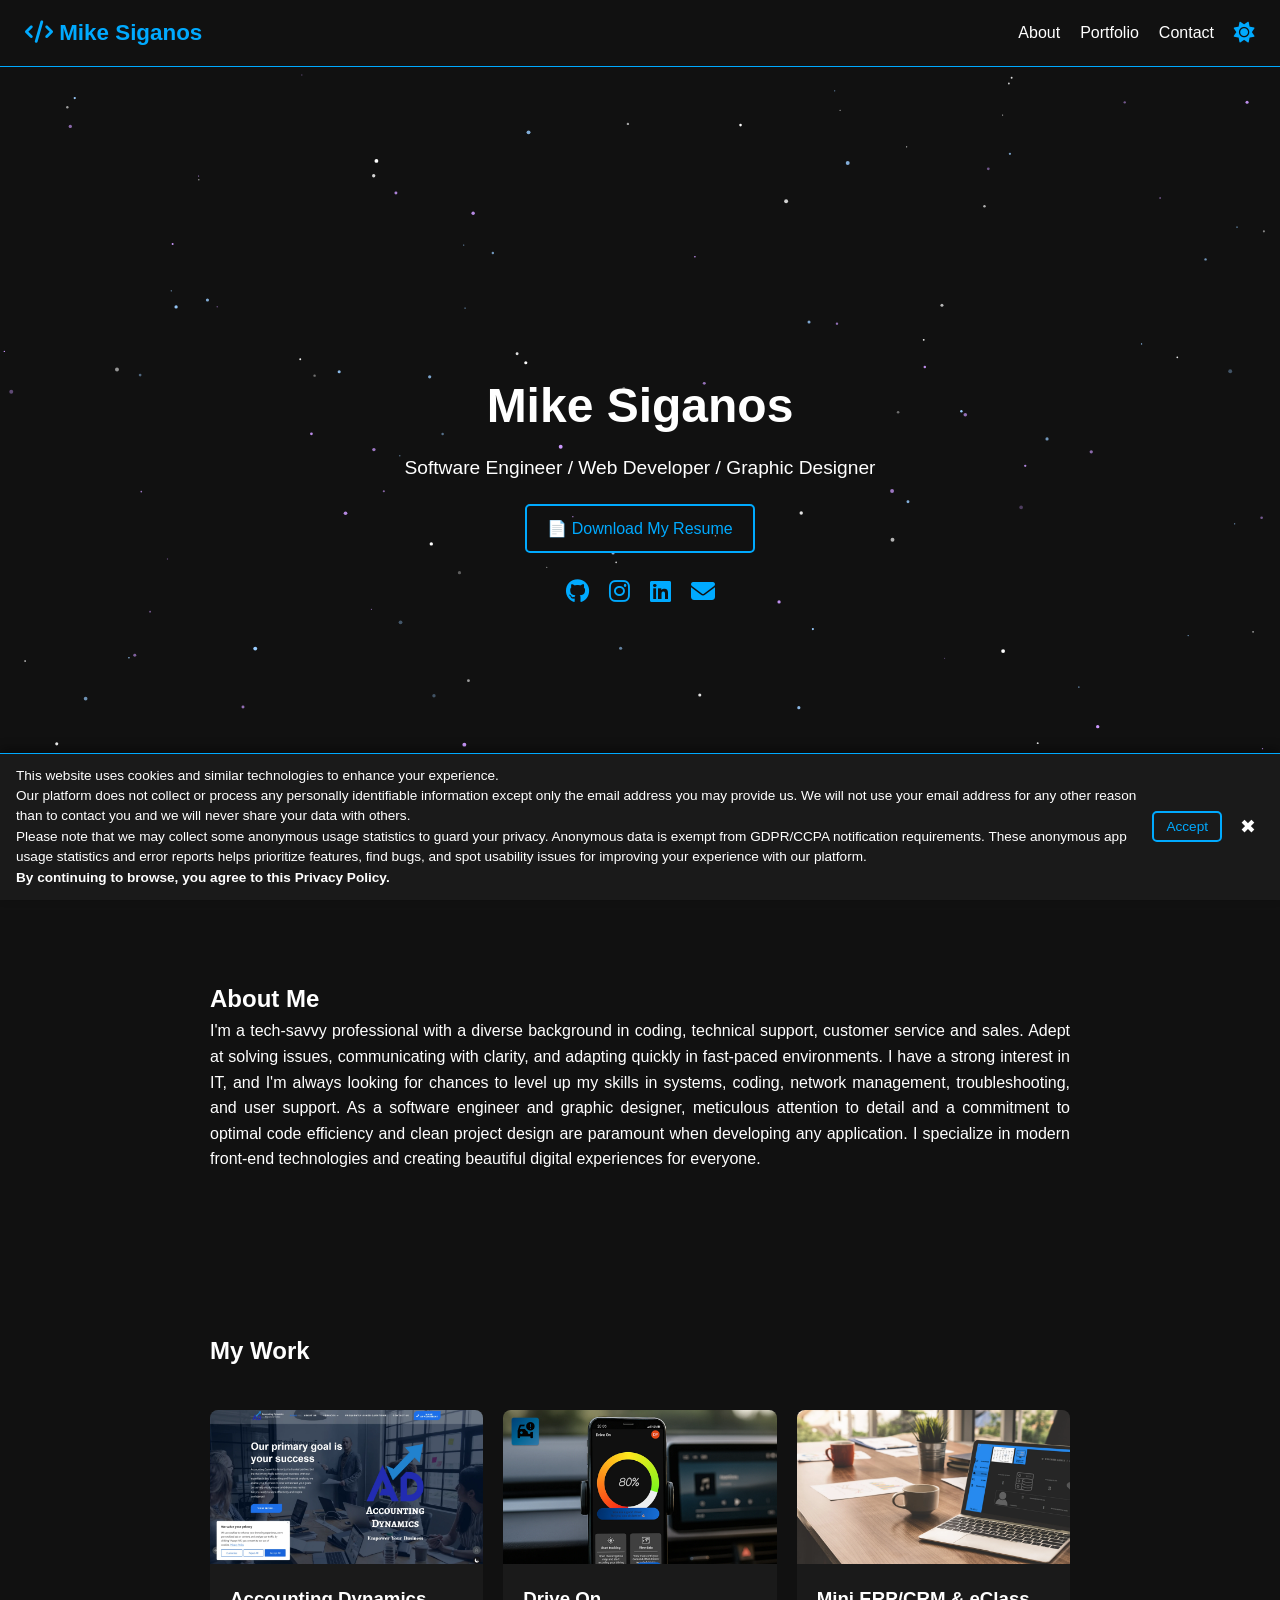
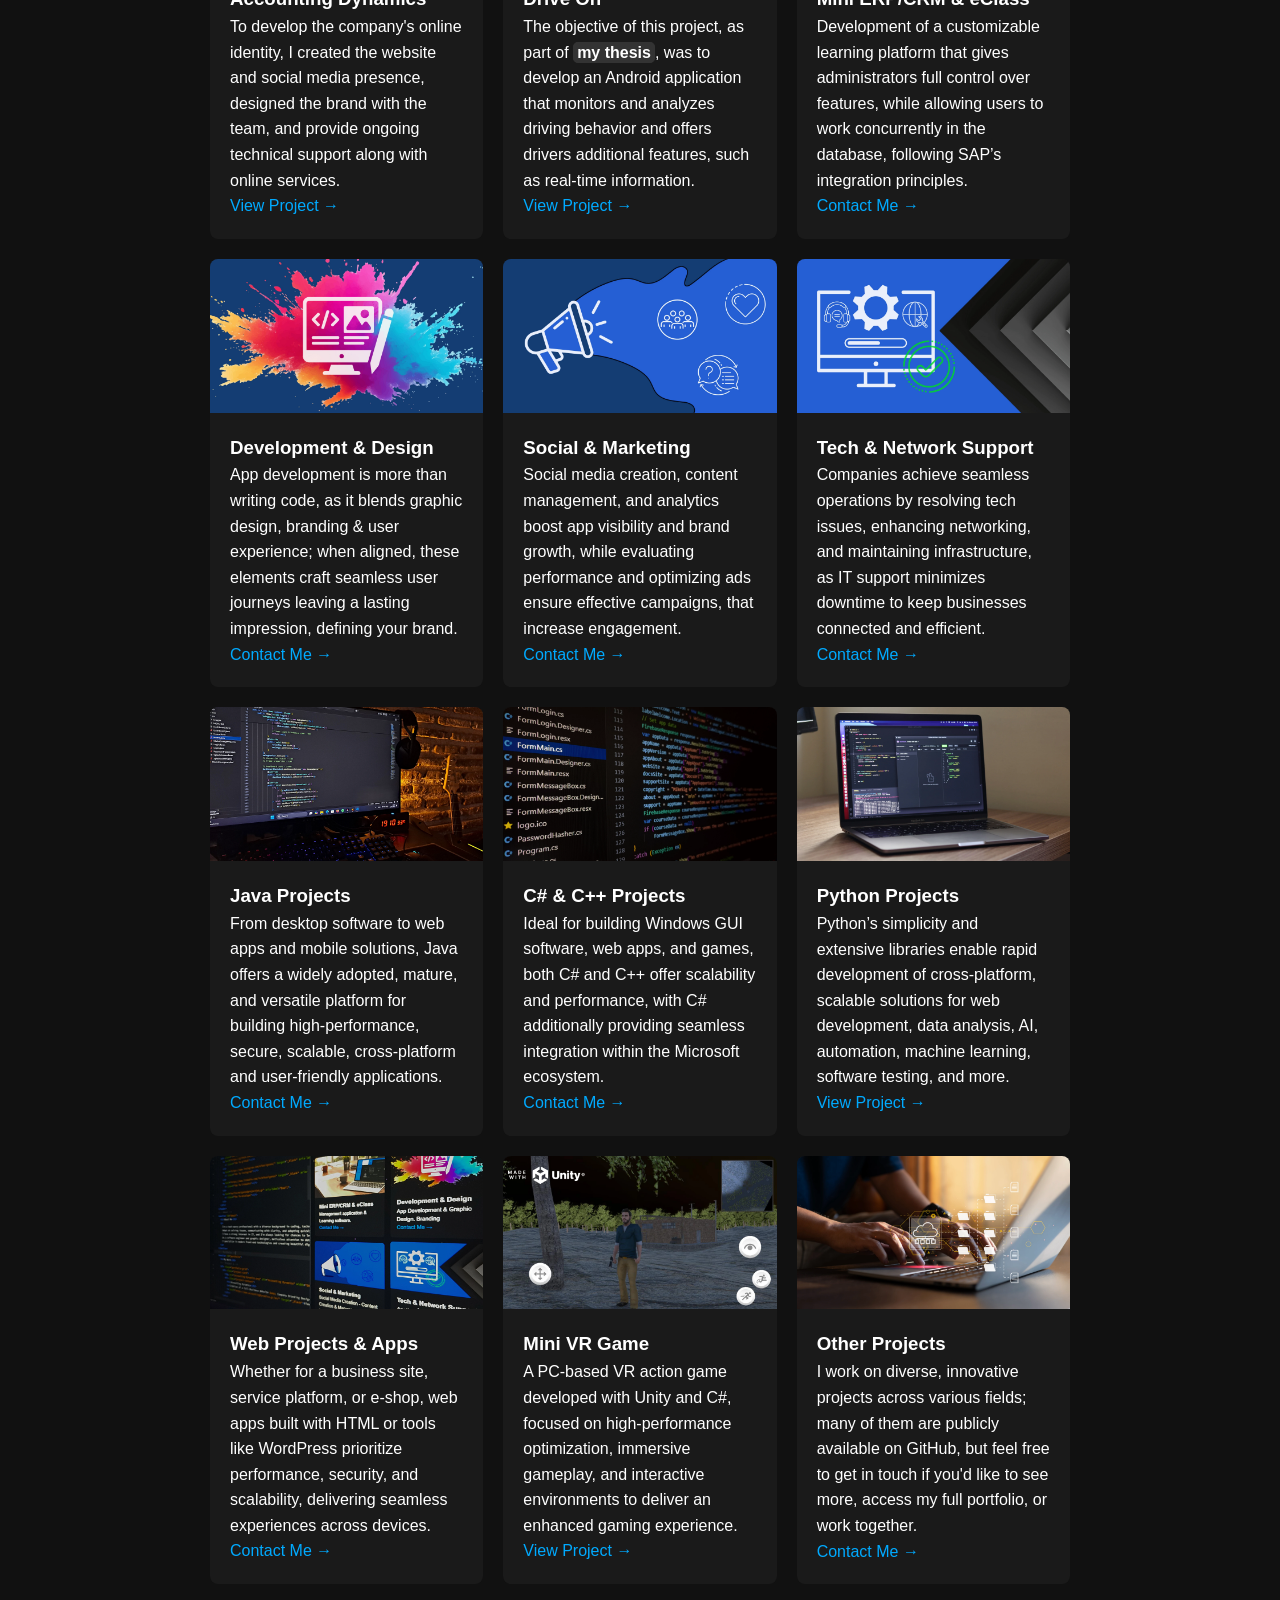
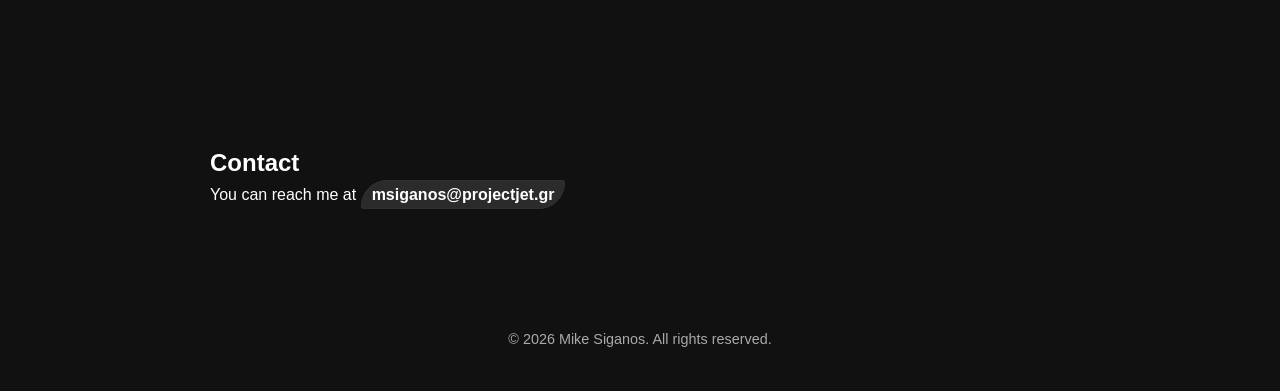
==== index.html @ 21d3616a "Web App update" ====
<!DOCTYPE html>
<html lang="en">
<head>
  <meta charset="utf-8" />
  <meta name="viewport" content="width=device-width, initial-scale=1.0"/>
  <meta name="description" content="Portfolio">
  <meta name="keywords" content="Portfolio, ProjectJet, Developer, Software Engineer, Web Developer, Graphic Designer">
  <meta name="author" content="Mike Siganos">
  <title>Mike Siganos | Portfolio | ProjectJet</title>
  <link rel="icon" type="image/png" href="favicon.png"/>
  <link rel="icon" type="image/x-icon" href="favicon.png">
  <link rel="apple-touch-icon" href="favicon.png">
  <link rel="shortcut icon" href="favicon.png">
  <!-- OpenGraph -->
  <meta property="og:title" content="Portfolio - Mike Siganos">
  <meta property="og:description" content="It's all about tech! Software Engineer, Web Developer, Graphic Designer. Learn more...">
  <meta property="og:image" content="projectjet.gr/favicon.png">
  <meta property="og:image:secure_url" content="https://www.projectjet.gr/favicon.png">
  <meta property="og:url" content="https://www.projectjet.gr">
  <meta property="og:type" content="website">
  <meta property="og:site_name" content="ProjectJet">
  <meta property="og:locale" content="en_US">
  <meta property="og:locale:alternative" content="el-GR">
  <!-- Styles -->
  <link rel="stylesheet" href="css/styles.css" />
  <link rel="stylesheet" href="https://cdnjs.cloudflare.com/ajax/libs/font-awesome/6.4.0/css/all.min.css"/>
</head>
<body class="dark">
  <canvas id="starfield"></canvas>
  <div id="content">
    <!-- Navbar -->
    <nav class="navbar">
      <div class="logo">
  		<a href="#home"><i class="fas fa-code"></i> Mike Siganos</a>
  	  </div>
      <button class="menu-toggle" id="menuToggle" title="Menu Toggle"><i class="fas fa-bars"></i></button>
      <div class="nav-links" id="navLinks">
        <a href="#about">About</a>
        <a href="#portfolio">Portfolio</a>
        <a href="#contact">Contact</a>
        <button class="theme-toggle" id="themeToggle" title="Theme Toggle">
          <i class="fas fa-sun"></i>
        </button>
      </div>
    </nav>
    <!-- Header -->
    <header id="home">
      <h1>Mike Siganos</h1>
      <p>Software Engineer / Web Developer / Graphic Designer</p>
      <a href="docs/MikeSiganos-MyCV.pdf" class="btn" download>📄 Download My Resume</a>
      <div class="social-bar">
        <a href="https://github.com/mikesiganos" target="_blank" aria-label="GitHub">
          <i class="fab fa-github"></i>
        </a>
        <a href="https://www.instagram.com/mikesiganos/" target="_blank" aria-label="Instagram">
          <i class="fab fa-instagram"></i>
        </a>
        <a href="https://www.linkedin.com/in/mikesiganos" target="_blank" aria-label="LinkedIn">
          <i class="fab fa-linkedin"></i>
        </a>
        <a href="mailto:msiganos@projectjet.gr" aria-label="Email">
          <i class="fas fa-envelope"></i>
        </a>
      </div>
    </header>
    <!-- About -->
    <section id="about">
      <h2>About Me</h2>
      <p>
        I'm a tech-savvy professional with a diverse background in coding, technical support, customer service and sales. 
        Adept at solving issues, communicating with clarity, and adapting quickly in fast-paced environments. 
        I have a strong interest in IT, and I'm always looking for chances to level up my skills in systems, coding, network management, troubleshooting, and user support.
        As a software engineer and graphic designer, meticulous attention to detail and a commitment to optimal code efficiency and clean project design are paramount when developing any application. 
        I specialize in modern front-end technologies and creating beautiful digital experiences for everyone.
      </p>
    </section>
    <!-- Portfolio -->
    <section id="portfolio">
      <h2>My Work</h2>
      <!-- Project 1 -->
      <div class="portfolio-grid">
        <div class="project-card">
          <img src="images/accounting-dynamics.webp" alt="Accounting Dynamics" width="600px" height="400px" />
          <div class="project-content">
            <h3>Accounting Dynamics</h3>
            <p>To develop the company's online identity, I created the website and social media presence, designed the brand with the team, and provide ongoing technical support along with online services.</p>
            <a href="https://www.accountingdynamics.gr/en/" target="_blank">View Project →</a>
          </div>
        </div>
        <!-- Project 2 -->
        <div class="project-card">
          <img src="images/drive-on.webp" alt="Drive On Application" width="600px" height="400px" />
          <div class="project-content">
            <h3>Drive On</h3>
            <p>The objective of this project, as part of <a href="docs/MikeSiganos-MyThesis.pdf" target="_blank" class="flat-href-btn">my thesis</a>, was to develop an Android application that monitors and analyzes driving behavior and offers drivers additional features, such as real-time information.</p>
            <a href="https://github.com/MikeSiganos/DriveOn" target="_blank">View Project →</a>
          </div>
        </div>
        <!-- Project 3 -->
        <div class="project-card">
          <img src="images/erp-crm-project.webp" alt="Mini ERP/CRM &amp; eClass Project" width="600px" height="400px" />
          <div class="project-content">
            <h3>Mini ERP/CRM &amp; eClass</h3>
            <p>Development of a customizable learning platform that gives administrators full control over features, while allowing users to work concurrently in the database, following SAP’s integration principles.</p>
            <a href="#contact" target="_blank">Contact Me →</a>
          </div>
        </div>
        <!-- Project 4 -->
        <div class="project-card">
          <img src="images/development-design.webp" alt="App Development & Graphic Design" width="600px" height="400px" />
          <div class="project-content">
            <h3>Development &amp; Design</h3>
            <p>App development is more than writing code, as it blends graphic design, branding &amp; user experience; when aligned, these elements craft seamless user journeys leaving a lasting impression, defining your brand.</p>
            <a href="#contact" target="_blank">Contact Me →</a>
          </div>
        </div>
        <!-- Project 5 -->
        <div class="project-card">
          <img src="images/social-marketing.webp" alt="Social Media & Marketing" width="600px" height="400px" />
          <div class="project-content">
            <h3>Social &amp; Marketing</h3>
            <p>Social media creation, content management, and analytics boost app visibility and brand growth, while evaluating performance and optimizing ads ensure effective campaigns, that increase engagement.</p>
            <a href="#contact" target="_blank">Contact Me →</a>
          </div>
        </div>
        <!-- Project 6 -->
        <div class="project-card">
          <img src="images/tech-support.webp" alt="Tech & Network Support" width="600px" height="400px" />
          <div class="project-content">
            <h3>Tech &amp; Network Support</h3>
            <p>Companies achieve seamless operations by resolving tech issues, enhancing networking, and maintaining infrastructure, as IT support minimizes downtime to keep businesses connected and efficient.</p>
            <a href="#contact" target="_blank">Contact Me →</a>
          </div>
        </div>
        <!-- Project 7 -->
        <div class="project-card">
          <img src="images/java-projects.webp" alt="Java Projects" width="600px" height="400px" />
          <div class="project-content">
            <h3>Java Projects</h3>
            <p>From desktop software to web apps and mobile solutions, Java offers a widely adopted, mature, and versatile platform for building high-performance, secure, scalable, cross-platform and user-friendly applications.</p>
            <a href="#contact" target="_blank">Contact Me →</a>
          </div>
        </div>
        <!-- Project 8 -->
        <div class="project-card">
          <img src="images/cs-projects.webp" alt="C# & C++ Projects" width="600px" height="400px" />
          <div class="project-content">
            <h3>C# &amp; C++ Projects</h3>
            <p>Ideal for building Windows GUI software, web apps, and games, both C# and C++ offer scalability and performance, with C# additionally providing seamless integration within the Microsoft ecosystem.</p>
            <a href="#contact" target="_blank">Contact Me →</a>
          </div>
        </div>
        <!-- Project 9 -->
        <div class="project-card">
          <img src="images/python-projects.webp" alt="Python Projects" width="600px" height="400px" />
          <div class="project-content">
            <h3>Python Projects</h3>
            <p>Python’s simplicity and extensive libraries enable rapid development of cross-platform, scalable solutions for web development, data analysis, AI, automation, machine learning, software testing, and more.</p>
            <a href="https://github.com/MikeSiganos" target="_blank">View Project →</a>
          </div>
        </div>
        <!-- Project 10 -->
        <div class="project-card">
          <img src="images/web-projects.webp" alt="Web Projects & Apps" width="600px" height="400px" />
          <div class="project-content">
            <h3>Web Projects &amp; Apps</h3>
            <p>Whether for a business site, service platform, or e-shop, web apps built with HTML or tools like WordPress prioritize performance, security, and scalability, delivering seamless experiences across devices.</p>
            <a href="#contact" target="_blank">Contact Me →</a>
          </div>
        </div>
        <!-- Project 11 -->
        <div class="project-card">
          <img src="images/unity-project.webp" alt="Mini VR Game" width="600px" height="400px" />
          <div class="project-content">
            <h3>Mini VR Game</h3>
            <p>A PC-based VR action game developed with Unity and C#, focused on high-performance optimization, immersive gameplay, and interactive environments to deliver an enhanced gaming experience.</p>
            <a href="https://github.com/MikeSiganos/unipiexUnity" target="_blank">View Project →</a>
          </div>
        </div>
        <!-- Project 12 -->
        <div class="project-card">
          <img src="images/other-projects.webp" alt="Other Projects" width="600px" height="400px" />
          <div class="project-content">
            <h3>Other Projects</h3>
            <p>I work on diverse, innovative projects across various fields; many of them are publicly available on GitHub, but feel free to get in touch if you'd like to see more, access my full portfolio, or work together.</p>
            <a href="#contact" target="_blank">Contact Me →</a>
          </div>
        </div>
      </div>
    </section>
    <!-- Contact -->
    <section id="contact">
      <h2>Contact</h2>
      <p>You can reach me at <a href="mailto:msiganos@projectjet.gr" class="flat-href-btn flat-contact-btn">msiganos@projectjet.gr</a></p>
    </section>
    <!-- Footer -->
    <footer>
      &copy; <span id="currentYear">2024</span> Mike Siganos. All rights reserved.
    </footer>
    <!-- Scroll to Top Button -->
    <button id="scrollTopBtn" title="Back to top">
      <i class="fas fa-arrow-up"></i>
    </button>
    <!-- Privacy Notice -->
    <div id="privacyPopup" class="privacy-popup hidden">
      <div class="privacy-content">
        <p>
          This website uses cookies and similar technologies to enhance your experience.<br>
          Our platform does not collect or process any personally identifiable information except only the email address you may provide us. 
          We will not use your email address for any other reason than to contact you and we will never share your data with others.<br>
          Please note that we may collect some anonymous usage statistics to guard your privacy. 
          Anonymous data is exempt from GDPR/CCPA notification requirements. 
          These anonymous app usage statistics and error reports helps prioritize features, find bugs, and spot usability issues for improving your experience with our platform.<br>
          <strong>By continuing to browse, you agree to this Privacy Policy.</strong>
        </p>
      </div>
      <div class="privacy-actions">
        <button id="acceptPrivacy" class="btn">Accept</button>
        <button id="closePrivacy" class="close-btn" aria-label="Close Privacy Notice">✖</button>
      </div>
    </div>
  </div>
  <!-- Scripts -->
  <script src="js/scripts.js"></script>
</body>
</html>
---- css/styles.css ----
:root {
  --bg-color: #111;
  --text-color: #fff;
  --accent-color: #00aaff;
  --card-bg: #1a1a1a;
  --sec-color: #333;
  --sec-transp-color: rgba(51, 51, 51, 0.8);
  --font: 'Helvetica Neue', sans-serif;
}

body.light {
  --bg-color: #fff;
  --text-color: #111;
  --accent-color: #007aff;
  --card-bg: #f5f5f5;
  --sec-color: #eee;
  --sec-transp-color: rgba(238, 238, 238, 0.8);
}

html {
  scroll-behavior: smooth;
}

* {
  margin: 0;
  padding: 0;
  box-sizing: border-box;
  transition: background 0.4s ease, color 0.4s ease;
}

body {
  font-family: var(--font);
  background: var(--bg-color);
  color: var(--text-color);
  line-height: 1.6;
}

#starfield {
  position: fixed;
  top: 0;
  left: 0;
  width: 100%;
  height: 100%;
  z-index: -1;
}

#content {
  position: relative;
  z-index: 1;
}

.navbar {
  position: fixed;
  top: 0;
  left: 0;
  right: 0;
  background: var(--bg-color);
  display: flex;
  justify-content: space-between;
  align-items: center;
  padding: 15px 25px;
  z-index: 999;
  border-bottom: 1px solid var(--accent-color);
}

.navbar .logo {
  font-size: 1.4rem;
  color: var(--accent-color);
  font-weight: bold;
}

.nav-links {
  display: flex;
  gap: 20px;
  align-items: center;
}

.nav-links a {
  color: var(--text-color);
  text-decoration: none;
  font-weight: 500;
}

.nav-links a:hover {
  color: var(--accent-color);
}

.menu-toggle {
  display: none;
  font-size: 1.5rem;
  background: none;
  border: none;
  color: var(--accent-color);
  cursor: pointer;
}

.theme-toggle {
  background: none;
  border: none;
  color: var(--accent-color);
  font-size: 1.3rem;
  cursor: pointer;
  transition: transform 0.3s ease;
}

.theme-toggle:hover {
  transform: rotate(20deg);
}

@media (max-width: 768px) {
  .nav-links {
    position: absolute;
    top: 60px;
    right: 25px;
    background: var(--bg-color);
    flex-direction: column;
    padding: 10px 15px;
    border-radius: 8px;
    display: none;
  }

  .nav-links.show {
    display: flex;
    animation: fadeIn 0.3s ease-in-out;
  }

  .menu-toggle {
    display: block;
  }
}

header {
  display: flex;
  flex-direction: column;
  justify-content: center;
  align-items: center;
  min-height: 100vh;
  text-align: center;
  padding: 100px 20px 20px;
  animation: fadeIn 1.2s ease;
}

header h1 {
  font-size: 3rem;
  margin-bottom: 0.5rem;
}

header p {
  font-size: 1.2rem;
  color: var(--text-color);
}

.btn {
  margin-top: 20px;
  padding: 10px 20px;
  border: 2px solid var(--accent-color);
  color: var(--accent-color);
  text-decoration: none;
  border-radius: 5px;
  transition: all 0.3s ease;
  display: inline-block;
}

.btn:hover {
  background: var(--accent-color);
  color: #fff;
}

section {
  padding: 80px 20px;
  max-width: 900px;
  margin: auto;
  animation: fadeInUp 1s ease;
  scroll-margin-top: 80px;
}

.social-bar {
  margin-top: 20px;
  display: flex;
  gap: 20px;
  justify-content: center;
  font-size: 1.5rem;
}

.social-bar a {
  color: var(--accent-color);
  transition: color 0.3s ease, transform 0.3s ease;
}

.social-bar a:hover {
  color: var(--text-color);
  transform: scale(1.2);
}

#about {
  text-align: justify;
}

.portfolio-grid {
  display: grid;
  grid-template-columns: repeat(auto-fit, minmax(250px, 1fr));
  gap: 20px;
  margin-top: 40px;
}

.project-card {
  background: var(--card-bg);
  border-radius: 8px;
  overflow: hidden;
  transition: transform 0.3s ease, box-shadow 0.3s ease;
}

.project-card:hover {
  transform: translateY(-6px);
  box-shadow: 0 20px 25px rgba(0, 0, 0, 0.15);
}

.project-card img {
  width: 100%;
  display: block;
  height: auto;
}

.project-card .project-content {
  padding: 20px;
}

.flat-href-btn {
  background: var(--sec-color);
  border: 1px solid var(--sec-color);
  border-radius: 5px;
  color: var(--text-color);
  font-weight: bold;
  cursor: pointer;
  padding: 1px 3px;
  transition: color 0.3s ease;
}

.flat-href-btn:hover {
  color: var(--accent-color);
}

.flat-contact-btn {
  background: var(--sec-transp-color);
  border: 1px solid var(--sec-transp-color);
  border-radius: 50px 5px;
  padding: 5px 10px;
}

footer {
  text-align: center;
  padding: 40px 20px;
  color: #aaa;
  font-size: 0.9rem;
}

a {
  color: var(--accent-color);
  text-decoration: none;
}

a:hover {
  text-decoration: underline;
}

@keyframes fadeIn {
  from { opacity: 0; }
  to { opacity: 1; }
}

@keyframes fadeInUp {
  from { opacity: 0; transform: translateY(20px); }
  to { opacity: 1; transform: translateY(0); }
}

#scrollTopBtn {
  position: fixed;
  bottom: 30px;
  right: 30px;
  z-index: 1000;
  background-color: var(--accent-color);
  color: #fff;
  border: none;
  padding: 12px 15px;
  border-radius: 50%;
  cursor: pointer;
  font-size: 1.1rem;
  opacity: 0;
  visibility: hidden;
  pointer-events: none;
  transition: opacity 0.4s ease, transform 0.3s ease, visibility 0.4s;
  box-shadow: 0 4px 10px rgba(0, 0, 0, 0.3);
}

#scrollTopBtn.show {
  opacity: 1;
  visibility: visible;
  pointer-events: auto;
}

#scrollTopBtn:hover {
  transform: scale(1.1);
  background-color: var(--text-color);
  color: var(--accent-color);
}

.privacy-popup {
  position: fixed;
  bottom: 0;
  left: 0;
  width: 100%;
  background: var(--card-bg);
  color: var(--text-color);
  border-top: 1px solid var(--accent-color);
  padding: 12px 16px;
  z-index: 9999;
  transition: transform 0.4s ease, opacity 0.4s ease;
  box-shadow: 0 -4px 10px rgba(0,0,0,0.4);
  font-size: 0.85rem;
  display: flex;
  flex-wrap: wrap;
  gap: 10px;
  align-items: center;
  justify-content: space-between;
}

.privacy-content {
  flex: 1 1 250px;
  text-align: left;
  line-height: 1.5;
}

.privacy-actions {
  display: flex;
  gap: 10px;
  align-items: center;
}

.privacy-popup.hidden {
  transform: translateY(100%);
  opacity: 0;
  pointer-events: none;
}

.privacy-popup .btn {
  white-space: nowrap;
  padding: 6px 12px;
  font-size: 0.85rem;
  margin-top: 0;
  background: transparent;
  color: var(--accent-color);
  cursor: pointer;
  transition: all 0.3s ease;
}

.privacy-popup .btn:hover {
  background: var(--accent-color);
  color: #fff;
}

.close-btn {
  background: transparent;
  border: none;
  color: var(--text-color);
  font-size: 1.2rem;
  cursor: pointer;
  line-height: 1;
  padding: 4px 8px;
  transition: color 0.3s ease;
}

.close-btn:hover {
  color: var(--accent-color);
}

@media (max-width: 400px) {
  .privacy-popup {
    font-size: 0.75rem;
    padding: 10px 12px;
  }

  .privacy-popup .btn {
    font-size: 0.75rem;
  }
}
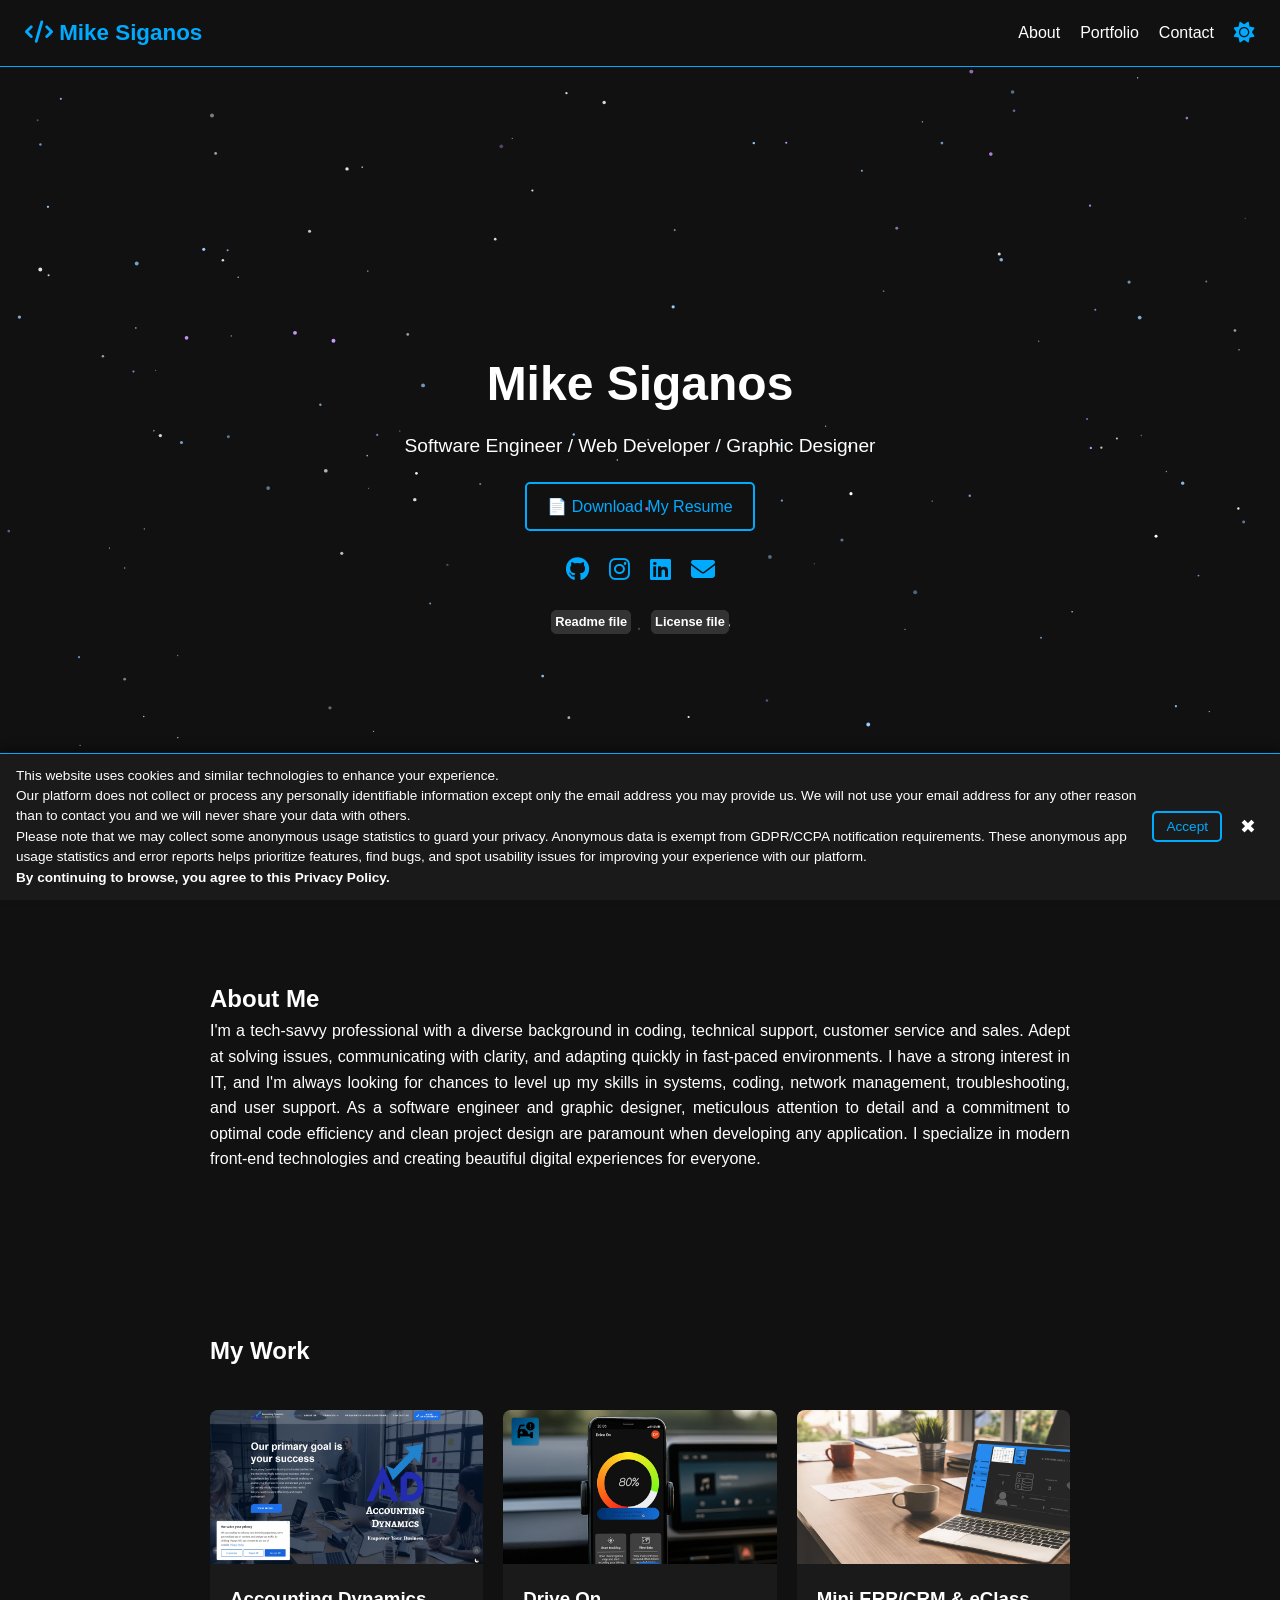
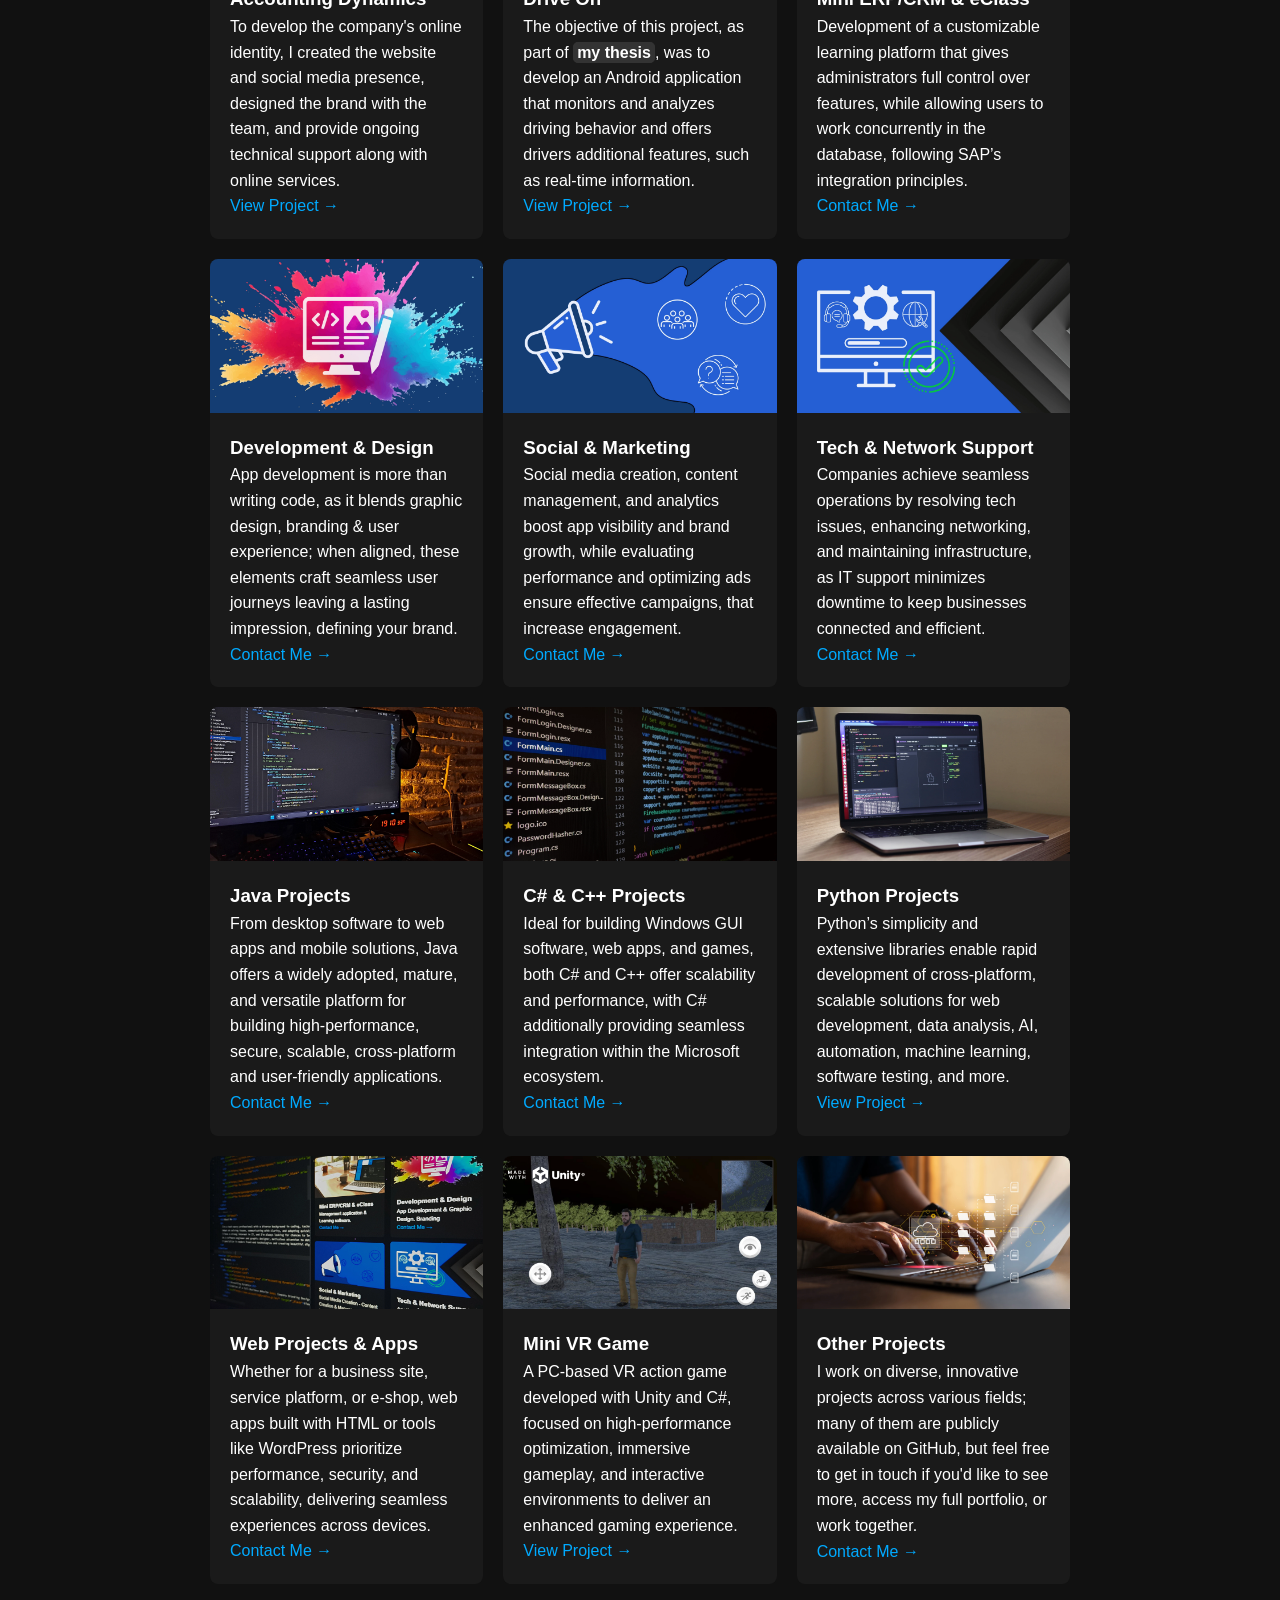
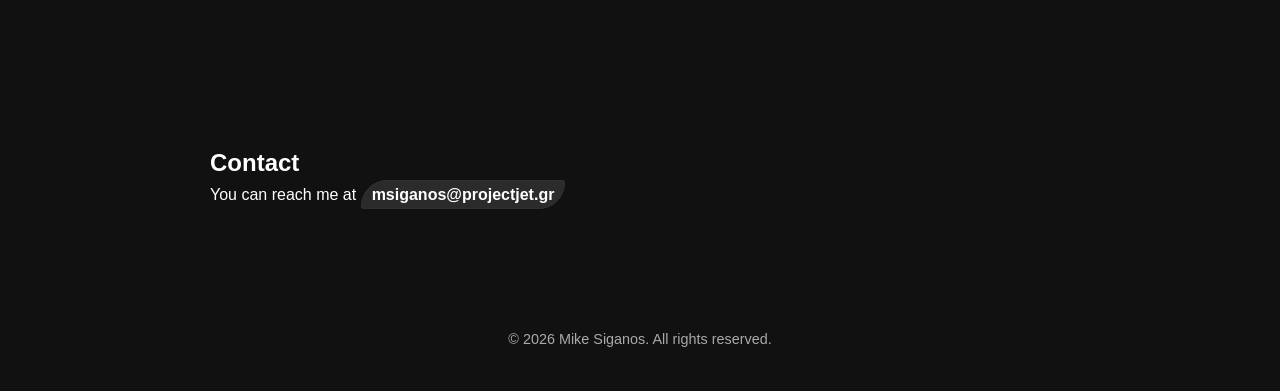
==== commit 3def5d95: "Web App Update" ====
--- a/index.html
+++ b/index.html
@@ -62,6 +62,10 @@
           <i class="fas fa-envelope"></i>
         </a>
       </div>
+      <div class="git-bar">
+        <a href="docs/readme" target="_blank" class="flat-href-btn">Readme file</a>
+        <a href="docs/license" target="_blank" class="flat-href-btn">License file</a>
+      </div>
     </header>
     <!-- About -->
     <section id="about">
@@ -195,7 +199,7 @@
     </section>
     <!-- Footer -->
     <footer>
-      &copy; <span id="currentYear">2024</span> Mike Siganos. All rights reserved.
+      <p>&copy; <span id="currentYear">2024</span> Mike Siganos. All rights reserved.</p>
     </footer>
     <!-- Scroll to Top Button -->
     <button id="scrollTopBtn" title="Back to top">
--- a/css/styles.css
+++ b/css/styles.css
@@ -192,6 +192,24 @@
   transform: scale(1.2);
 }
 
+.git-bar {
+  margin-top: 20px;
+  display: flex;
+  gap: 20px;
+  justify-content: center;
+  font-size: 0.8rem;
+}
+
+.git-bar a {
+  color: var(--text-color);
+  transition: color 0.3s ease, transform 0.3s ease;
+}
+
+.git-bar a:hover {
+  color: var(--accent-color);
+  transform: scale(1.2);
+}
+
 #about {
   text-align: justify;
 }
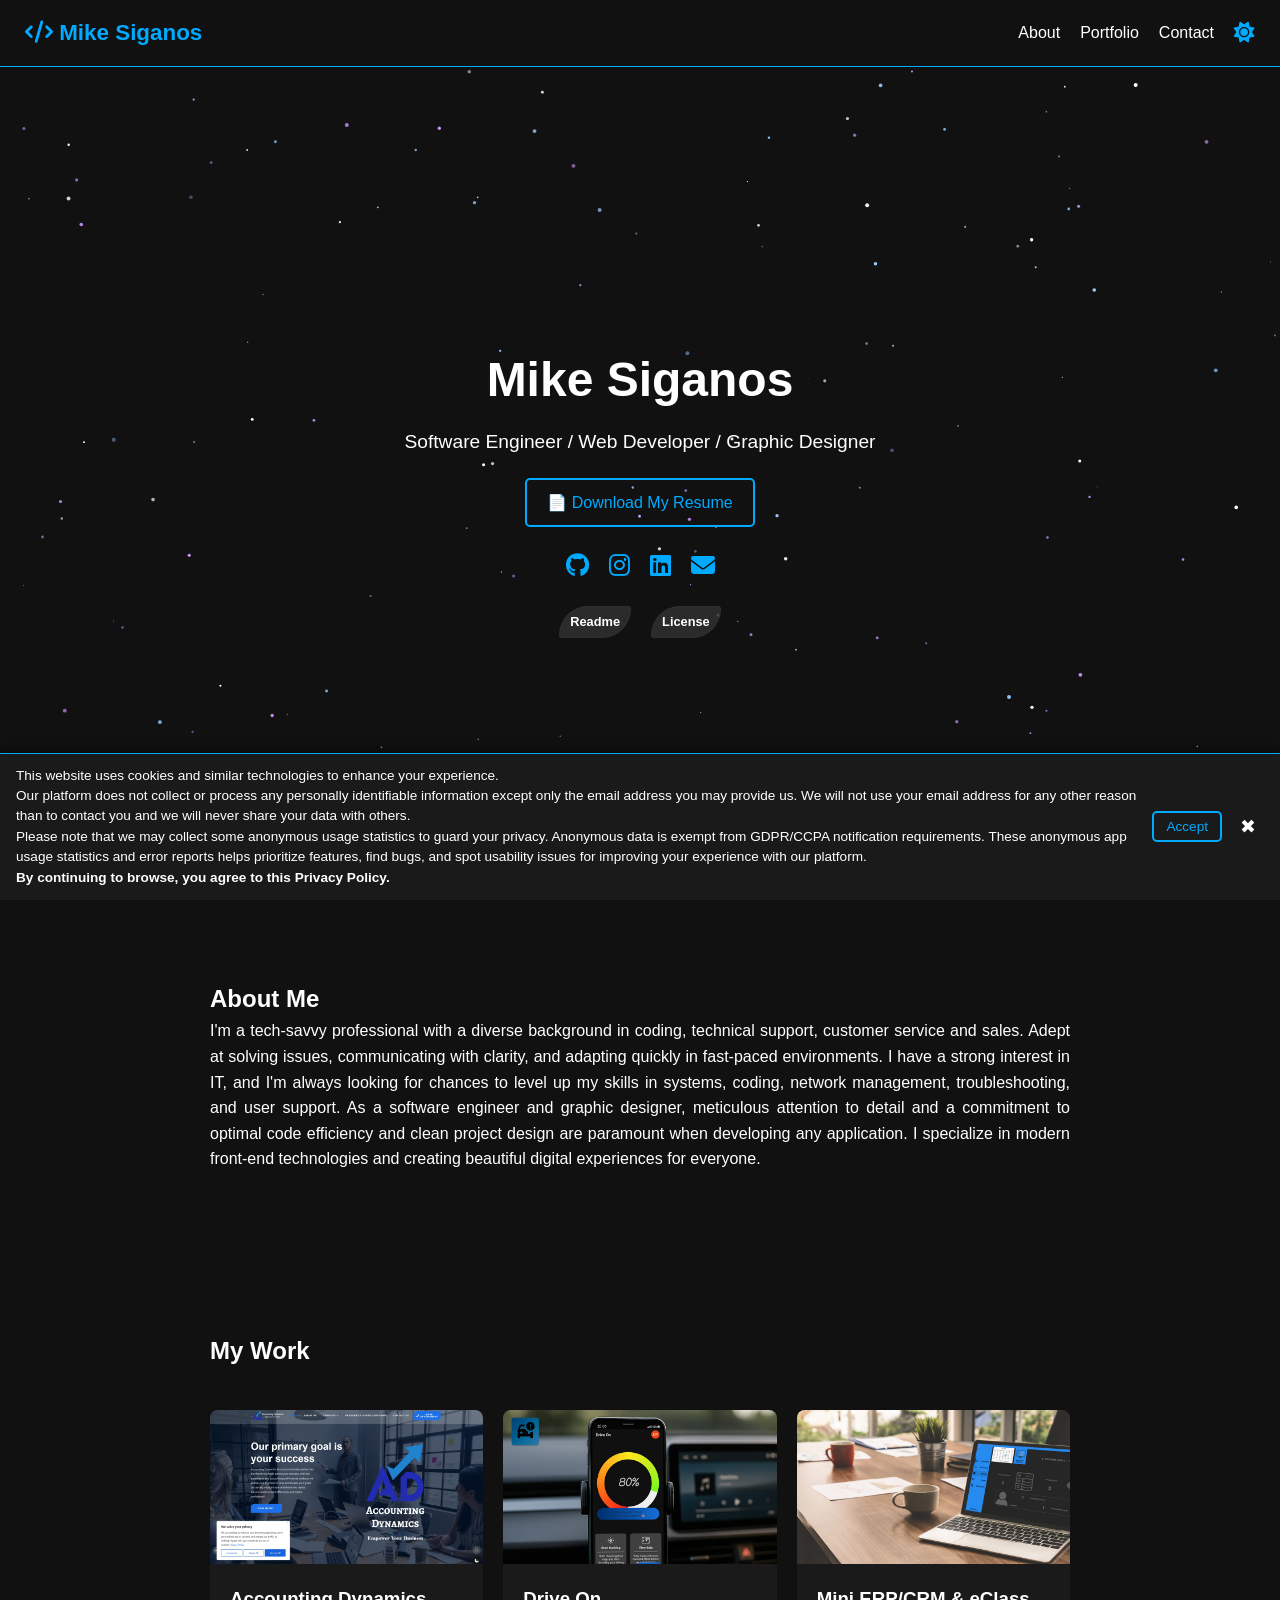
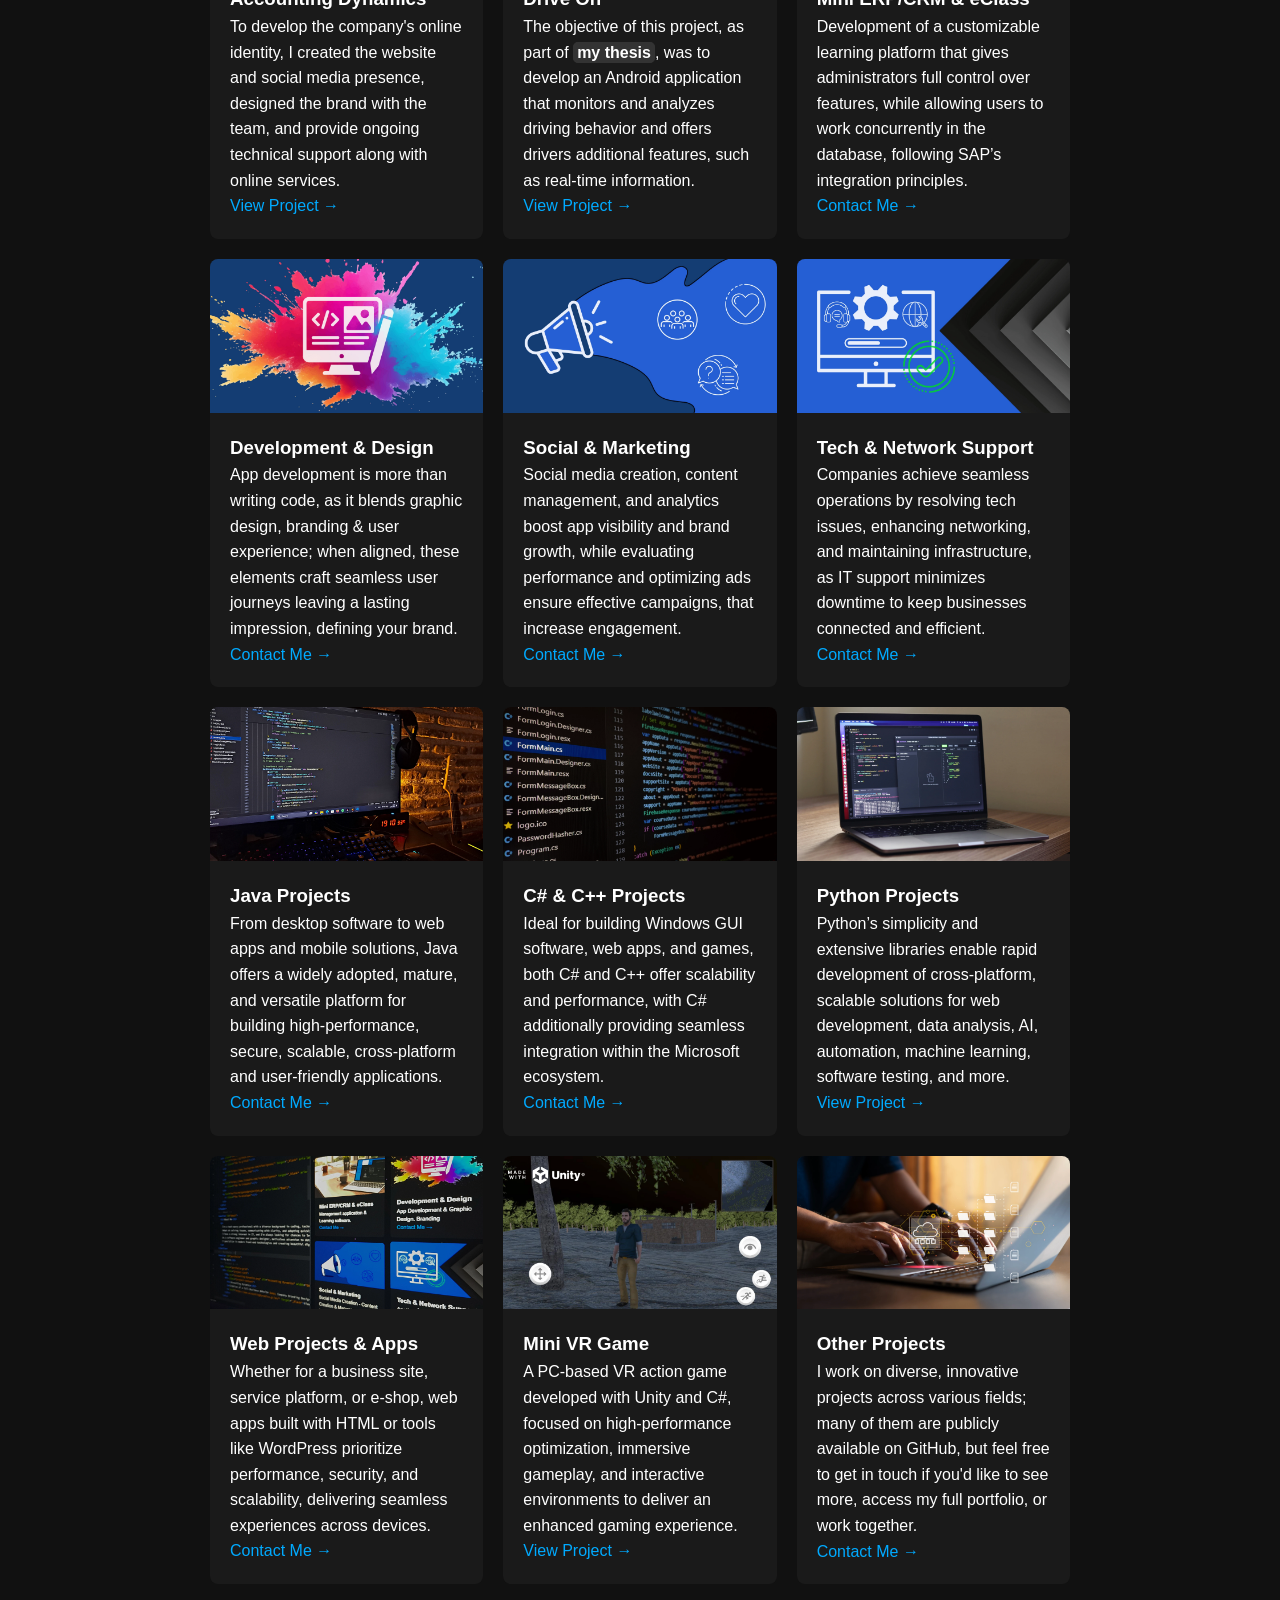
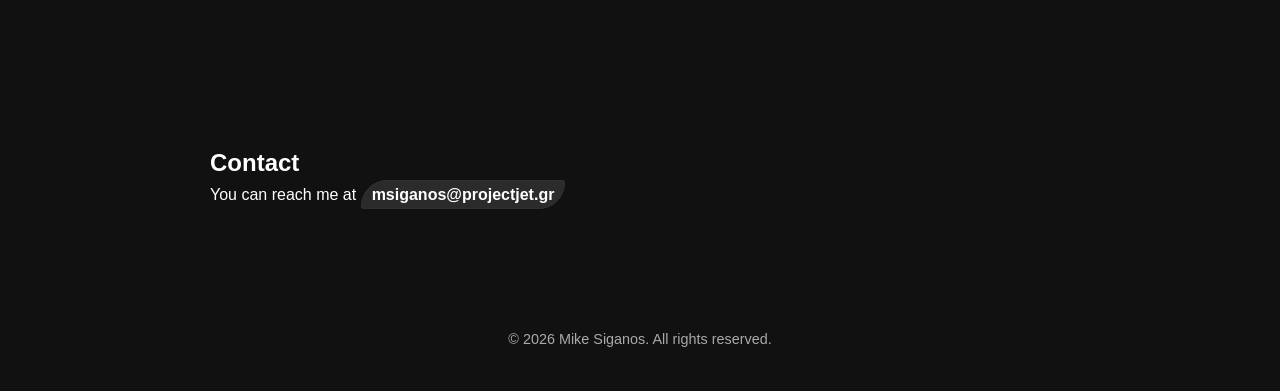
==== commit 252e8a4f: "Update Web App" ====
--- a/index.html
+++ b/index.html
@@ -63,8 +63,8 @@
         </a>
       </div>
       <div class="git-bar">
-        <a href="docs/readme" target="_blank" class="flat-href-btn">Readme file</a>
-        <a href="docs/license" target="_blank" class="flat-href-btn">License file</a>
+        <a href="docs/readme" target="_blank" class="flat-href-btn flat-contact-btn">Readme</a>
+        <a href="docs/license" target="_blank" class="flat-href-btn flat-contact-btn">License</a>
       </div>
     </header>
     <!-- About -->
--- a/css/styles.css
+++ b/css/styles.css
@@ -207,7 +207,7 @@
 
 .git-bar a:hover {
   color: var(--accent-color);
-  transform: scale(1.2);
+  transform: scale(1.3);
 }
 
 #about {
